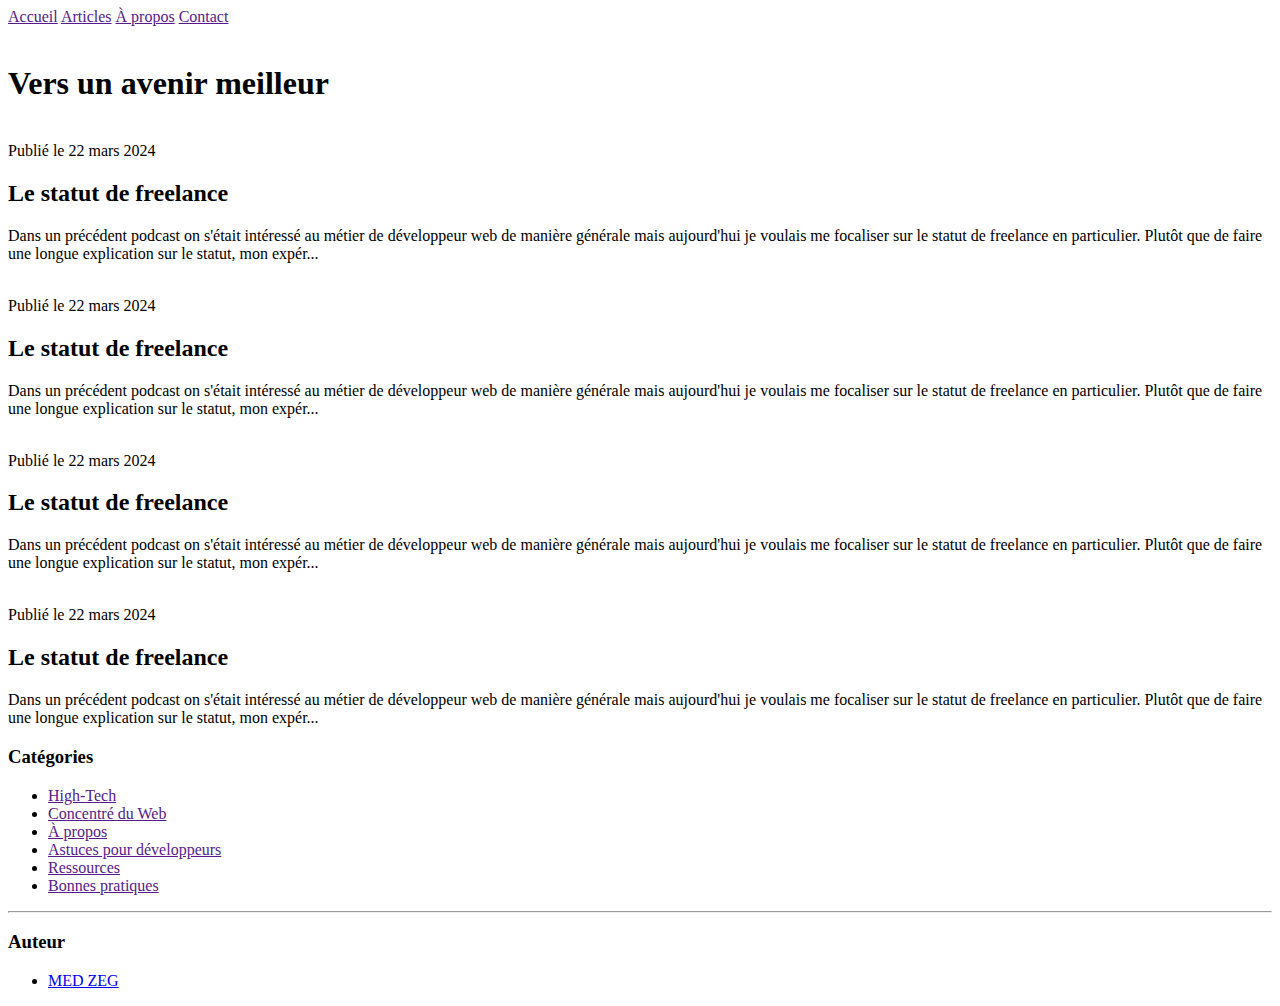
==== index.html @ b87f9954 "Add files via upload" ====
<!DOCTYPE html>
<html lang="en">

<head>
    <meta charset="UTF-8">
    <meta name="viewport" content="width=device-width, initial-scale=1.0">
    <link rel="stylesheet" href="style.css">
    <title>
        Title
    </title>
</head>
<header class="header">
    <nav>
        <a href="">Accueil</a>
        <a href="">Articles</a>
        <a href="">À propos</a>
        <a href="">Contact</a>
    </nav>
    <div class="social">
        <a href=""><img src="img/facebook.png" alt=""></a>
        <a href=""><img src="img/twitter.png" alt=""></a>
    </div>
</header>

<div class="image">
    <h1>Vers un avenir meilleur</h1>
</div>


<body>
    <main class="main">
        <div class="content">
            <div class="profil">
                <img class="content-img" src="img/pet.jpg" alt="">
                <div class="content-text">
                    <div class="date">Publié le 22 mars 2024</div>
                    <h2>Le statut de freelance</h2>
                    <p>Dans un précédent podcast on s'était intéressé au métier de développeur web de manière générale mais aujourd'hui je voulais me focaliser sur le statut de freelance en particulier. Plutôt que de faire une longue explication sur le statut,
                        mon expér...</p>
                </div>
            </div>
            <div class="profil">
                <img class="content-img" src="img/pet.jpg" alt="">
                <div class="content-text">
                    <div class="date">Publié le 22 mars 2024</div>
                    <h2>Le statut de freelance</h2>
                    <p>Dans un précédent podcast on s'était intéressé au métier de développeur web de manière générale mais aujourd'hui je voulais me focaliser sur le statut de freelance en particulier. Plutôt que de faire une longue explication sur le statut,
                        mon expér...</p>
                </div>
            </div>
            <div class="profil">
                <img class="content-img" src="img/pet.jpg" alt="">
                <div class="content-text">
                    <div class="date">Publié le 22 mars 2024</div>
                    <h2>Le statut de freelance</h2>
                    <p>Dans un précédent podcast on s'était intéressé au métier de développeur web de manière générale mais aujourd'hui je voulais me focaliser sur le statut de freelance en particulier. Plutôt que de faire une longue explication sur le statut,
                        mon expér...</p>
                </div>
            </div>
            <div class="profil">
                <img class="content-img" src="img/pet.jpg" alt="">
                <div class="content-text">
                    <div class="date">Publié le 22 mars 2024</div>
                    <h2>Le statut de freelance</h2>
                    <p>Dans un précédent podcast on s'était intéressé au métier de développeur web de manière générale mais aujourd'hui je voulais me focaliser sur le statut de freelance en particulier. Plutôt que de faire une longue explication sur le statut,
                        mon expér...</p>
                </div>
            </div>
        </div>
        <div class="sidebar">
            <h3 class="sidebar-title">Catégories</h3>
            <ul>
                <li>
                    <a href="">High-Tech</a>
                </li>
                <li>
                    <a href="">Concentré du Web</a>
                </li>
                <li>
                    <a href="">À propos</a>
                </li>
                <li>
                    <a href="">Astuces pour développeurs</a></li>
                <li>
                    <a href="">Ressources</a>
                </li>
                <li>
                    <a href="">Bonnes pratiques</a>
                </li>
            </ul>
            <hr>
            <h3 class="sidebar-title">Auteur</h3>
            <ul>
                <li>
                    <a href="https://www.instagram.com/med_zeg/">MED ZEG</a>
                </li>

            </ul>

        </div>
    </main>
</body>


</html>
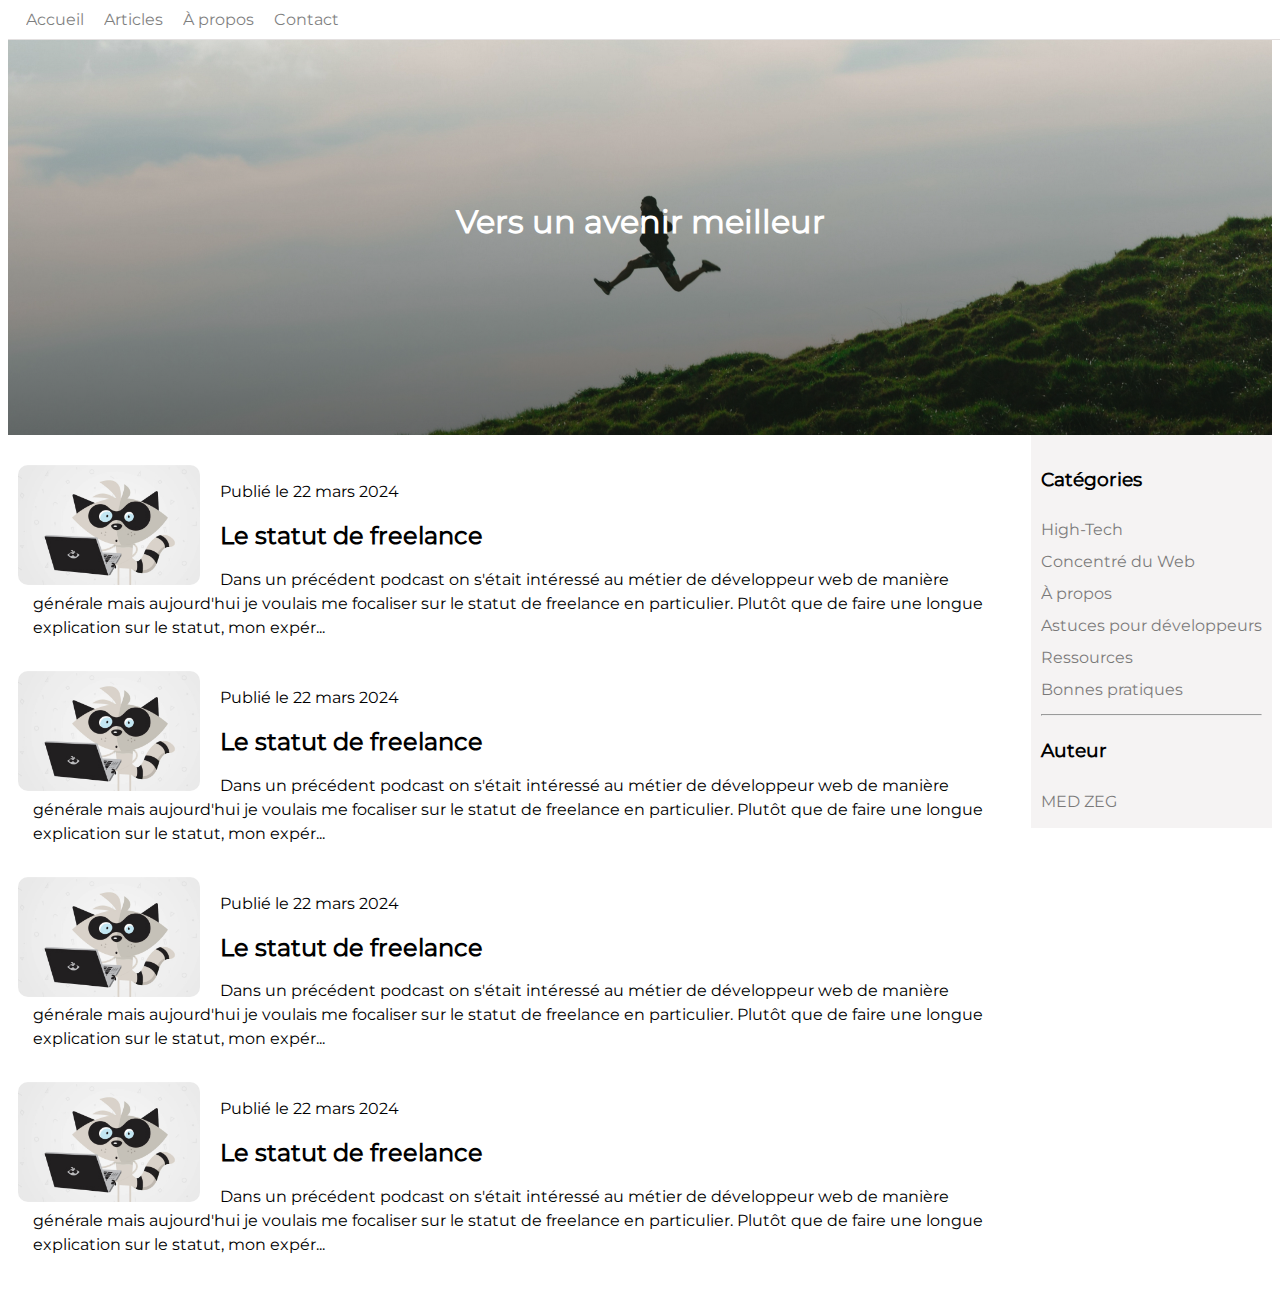
==== commit 653866e6: "Update index.html" ====
--- a/index.html
+++ b/index.html
@@ -6,8 +6,11 @@
     <meta name="viewport" content="width=device-width, initial-scale=1.0">
     <link rel="stylesheet" href="style.css">
     <title>
-        Title
+        MED_ZEG
     </title>
+
+    <link rel="stylesheet" href="https://cdnjs.cloudflare.com/ajax/libs/font-awesome/6.6.0/css/all.min.css" integrity="sha512-Kc323vGBEqzTmouAECnVceyQqyqdsSiqLQISBL29aUW4U/M7pSPA/gEUZQqv1cwx4OnYxTxve5UMg5GT6L4JJg==" crossorigin="anonymous" referrerpolicy="no-referrer"
+    />
 </head>
 <header class="header">
     <nav>
@@ -17,8 +20,8 @@
         <a href="">Contact</a>
     </nav>
     <div class="social">
-        <a href=""><img src="img/facebook.png" alt=""></a>
-        <a href=""><img src="img/twitter.png" alt=""></a>
+        <a href="https://www.facebook.com/Midoo.Meghlache.Sadows"><i class="fa-brands fa-facebook-f fa-xl" style="color: #03138c;"></i></a>
+        <a href="https://www.instagram.com/med_zeg/"><i class="fa-brands fa-instagram fa-xl" style="color: #d314d7;"></i></a>
     </div>
 </header>
 
@@ -102,4 +105,4 @@
 </body>
 
 
-</html>+</html>
--- a/style.css
+++ b/style.css
@@ -0,0 +1,221 @@
+* {
+    box-sizing: border-box;
+}
+
+html {
+    position: relative;
+}
+
+@font-face {
+    font-family: "Montserrat";
+    src: url(Fonts/Montserrat-Regular.ttf);
+    font-display: swap;
+}
+
+.header {
+    display: flex;
+    top: 0;
+    justify-content: space-between;
+    align-items: center;
+    position: fixed;
+    background: white;
+    width: 100%;
+    z-index: 1;
+    border-bottom: solid #e3e0e0 1px;
+    height: auto;
+    padding: 10px;
+}
+
+.header nav {
+    animation: slide-right 1s;
+}
+
+.header nav a {
+    display: inline-block;
+    padding: 0 .5em 0 .5em;
+    text-decoration: none;
+    color: black;
+    opacity: 0.5;
+    font-family: "Montserrat", sans-serif;
+    transition: opacity 0.3s;
+    white-space: nowrap;
+    transition: transform ease-in .1s;
+}
+
+.header nav a:hover {
+    opacity: 1;
+    transform: scale(1.05);
+}
+
+.social a {
+    padding-right: 15px;
+    opacity: 0.5;
+    transition: opacity 0.1s;
+    display: inline-block;
+}
+
+.social {
+    animation: slide-left 1s;
+}
+
+.social a:hover {
+    opacity: 1;
+    transform: scale(1.05);
+}
+
+.image {
+    display: flex;
+    height: 427px;
+    background-image: linear-gradient(rgba(0, 0, 0, 0), rgba(0, 0, 0, 0.5)), url("img/image.jpg");
+    justify-content: center;
+    align-items: center;
+    background-size: cover;
+    background-position: top;
+}
+
+.main {
+    display: flex;
+    align-items: start;
+}
+
+.content {
+    background: #fff;
+    flex-shrink: 5;
+}
+
+.sidebar {
+    background: #f5f3f3;
+    padding: 10px;
+    line-height: 2em;
+    height: auto;
+}
+
+h3 {
+    font-family: "Montserrat", sans-serif;
+}
+
+.sidebar a {
+    font-family: "Montserrat", sans-serif;
+    text-decoration: none;
+    color: black;
+    opacity: 0.5;
+    white-space: nowrap;
+}
+
+.sidebar a:hover {
+    opacity: 1;
+    text-decoration: underline;
+}
+
+.sidebar ul {
+    margin: 0;
+    padding: 0;
+    list-style: none;
+}
+
+.content {
+    height: auto;
+    overflow: hidden;
+    margin: 0px 10px;
+}
+
+.date {
+    font-family: "Montserrat", sans-serif;
+}
+
+.content-text {
+    padding: 15px;
+    line-height: 1.5em;
+}
+
+.content-img {
+    float: left;
+    border-radius: 10px;
+    height: 120px;
+    margin-right: 20px;
+}
+
+p {
+    font-family: "Montserrat", sans-serif;
+}
+
+.profil:first-child {
+    margin-top: 30px;
+    min-height: 120px;
+}
+
+h1 {
+    font-family: "Montserrat", sans-serif;
+    color: white;
+    transition: transform cubic-bezier(0.18, 0.89, 0.32, 1.5) 0.5s;
+    animation: slide-right 1s;
+}
+
+h1:hover {
+    transform: scale(1.1);
+}
+
+h2 {
+    font-family: "Montserrat", sans-serif;
+}
+
+@keyframes slide-right {
+    0% {
+        transform: translateX(-200%);
+    }
+    50% {
+        transform: translateX(0px);
+    }
+    75% {
+        transform: scale(1.03);
+    }
+    100% {
+        transform: scale(1);
+    }
+}
+
+@keyframes slide-left {
+    0% {
+        transform: translateX(200%);
+    }
+    50% {
+        transform: translateX(0px);
+    }
+    75% {
+        transform: scale(1.1);
+    }
+    100% {
+        transform: scale(1);
+    }
+}
+
+@media screen and (max-width: 800px) {
+    .main {
+        display: block;
+    }
+    .content {
+        width: 100%;
+    }
+    h1 {
+        font-size: x-large;
+    }
+    .image {
+        height: 300px;
+    }
+}
+
+@media screen and (max-width: 525px) {
+    .header {
+        justify-content: space-between;
+        align-items: center;
+        position: relative;
+        flex-direction: column;
+        height: auto;
+    }
+    .header nav {
+        padding-bottom: 20px;
+    }
+    .image {
+        height: 160px;
+    }
+}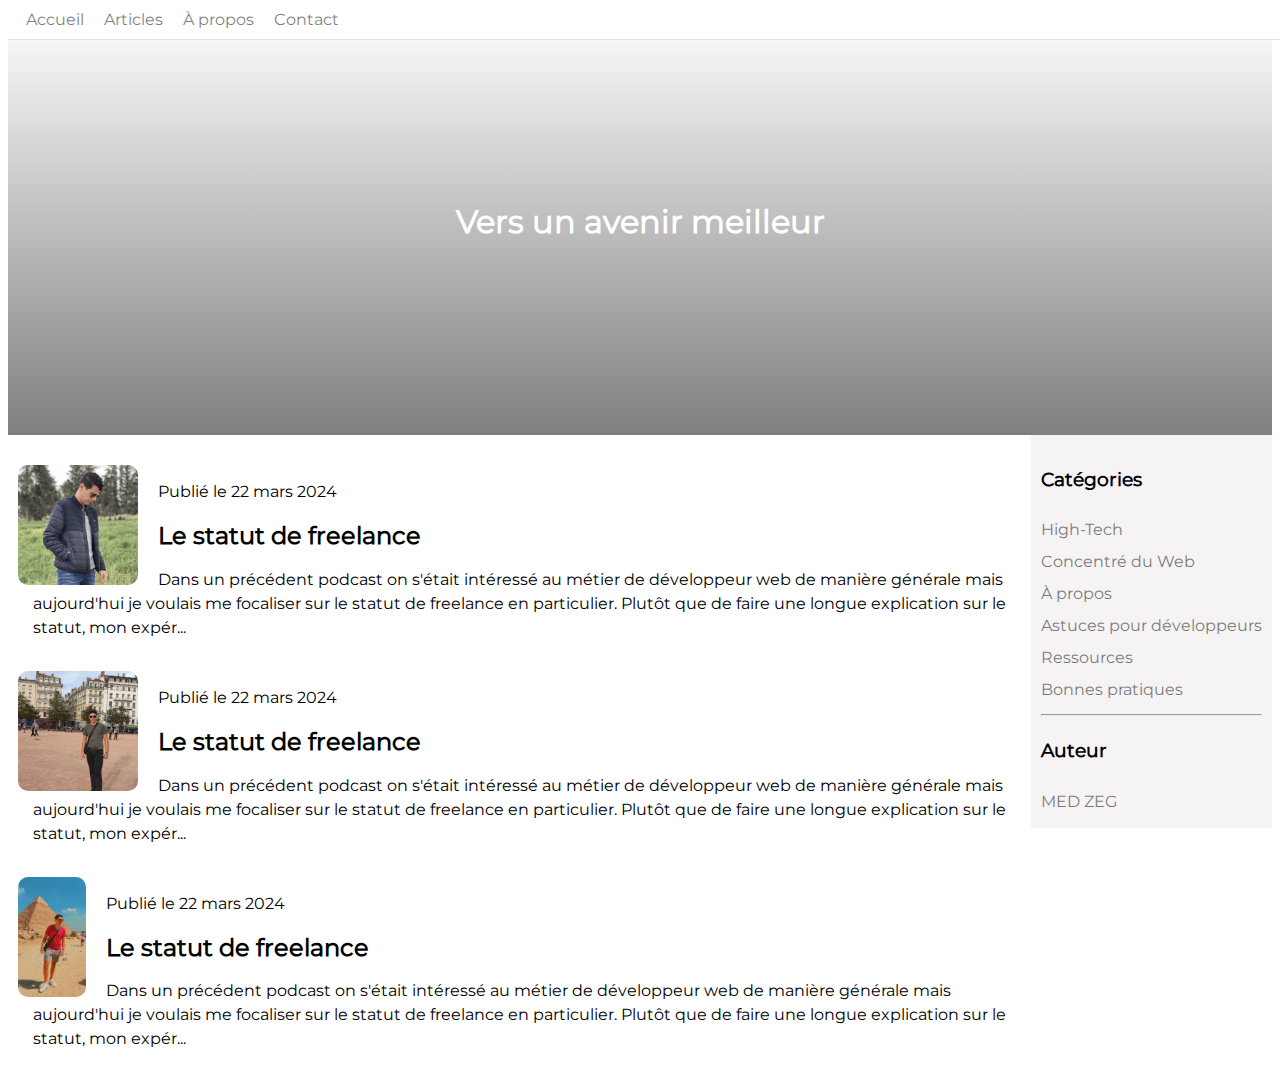
==== commit 4f67827e: "Update index.html" ====
--- a/index.html
+++ b/index.html
@@ -8,6 +8,10 @@
     <title>
         MED_ZEG
     </title>
+
+    <link rel="preconnect" href="https://fonts.googleapis.com">
+    <link rel="preconnect" href="https://fonts.gstatic.com" crossorigin>
+    <link href="https://fonts.googleapis.com/css2?family=Imperial+Script&display=swap" rel="stylesheet">
 
     <link rel="stylesheet" href="https://cdnjs.cloudflare.com/ajax/libs/font-awesome/6.6.0/css/all.min.css" integrity="sha512-Kc323vGBEqzTmouAECnVceyQqyqdsSiqLQISBL29aUW4U/M7pSPA/gEUZQqv1cwx4OnYxTxve5UMg5GT6L4JJg==" crossorigin="anonymous" referrerpolicy="no-referrer"
     />
@@ -33,8 +37,9 @@
 <body>
     <main class="main">
         <div class="content">
+
             <div class="profil">
-                <img class="content-img" src="img/pet.jpg" alt="">
+                <img class="content-img" src="img/photo3.png" alt="">
                 <div class="content-text">
                     <div class="date">Publié le 22 mars 2024</div>
                     <h2>Le statut de freelance</h2>
@@ -43,7 +48,7 @@
                 </div>
             </div>
             <div class="profil">
-                <img class="content-img" src="img/pet.jpg" alt="">
+                <img class="content-img" src="img/lyon.JPG" alt="">
                 <div class="content-text">
                     <div class="date">Publié le 22 mars 2024</div>
                     <h2>Le statut de freelance</h2>
@@ -52,16 +57,7 @@
                 </div>
             </div>
             <div class="profil">
-                <img class="content-img" src="img/pet.jpg" alt="">
-                <div class="content-text">
-                    <div class="date">Publié le 22 mars 2024</div>
-                    <h2>Le statut de freelance</h2>
-                    <p>Dans un précédent podcast on s'était intéressé au métier de développeur web de manière générale mais aujourd'hui je voulais me focaliser sur le statut de freelance en particulier. Plutôt que de faire une longue explication sur le statut,
-                        mon expér...</p>
-                </div>
-            </div>
-            <div class="profil">
-                <img class="content-img" src="img/pet.jpg" alt="">
+                <img class="content-img" src="img/pyramid.jpg" alt="">
                 <div class="content-text">
                     <div class="date">Publié le 22 mars 2024</div>
                     <h2>Le statut de freelance</h2>
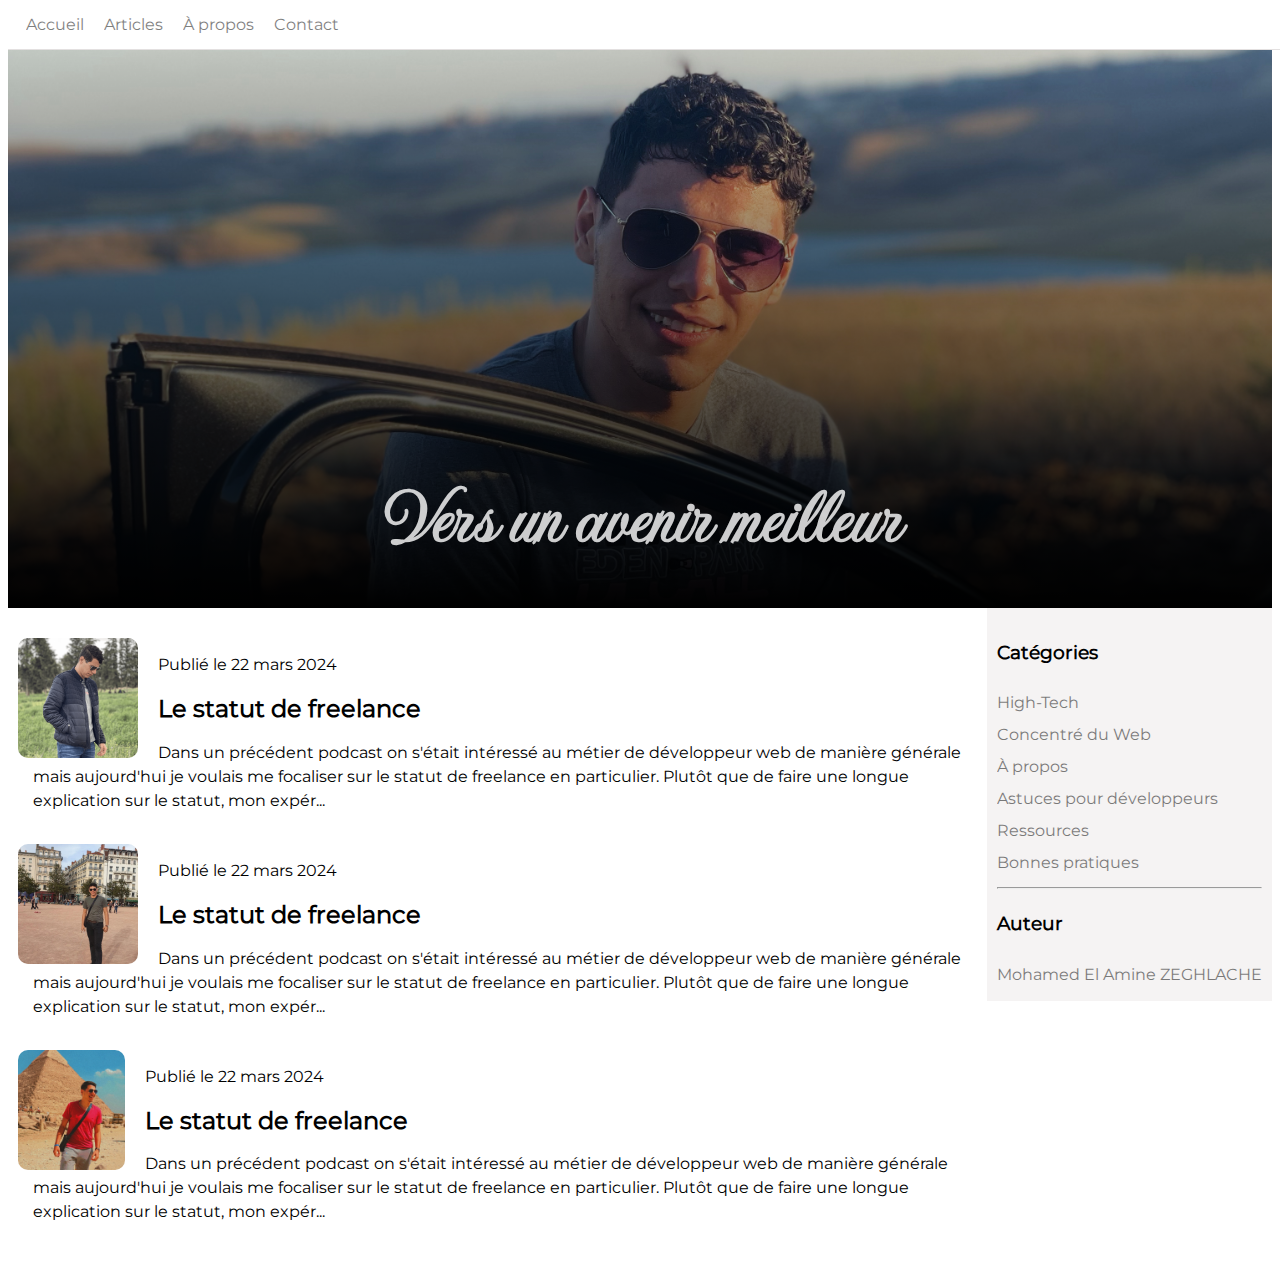
==== commit e9a8fefd: "Update index.html" ====
--- a/index.html
+++ b/index.html
@@ -91,7 +91,7 @@
             <h3 class="sidebar-title">Auteur</h3>
             <ul>
                 <li>
-                    <a href="https://www.instagram.com/med_zeg/">MED ZEG</a>
+                    <a href="https://www.instagram.com/med_zeg/">Mohamed El Amine ZEGHLACHE</a>
                 </li>
 
             </ul>
--- a/style.css
+++ b/style.css
@@ -22,7 +22,7 @@
     width: 100%;
     z-index: 1;
     border-bottom: solid #e3e0e0 1px;
-    height: auto;
+    height: 50px;
     padding: 10px;
 }
 
@@ -64,13 +64,19 @@
 }
 
 .image {
+    height: 600px;
+    background-image: linear-gradient(rgba(0, 0, 0, 0), rgba(0, 0, 0, 1)), url("img/photo1.JPG");
+    background-size: cover;
+    background-position: right 0% top 30%;
     display: flex;
-    height: 427px;
-    background-image: linear-gradient(rgba(0, 0, 0, 0), rgba(0, 0, 0, 0.5)), url("img/image.jpg");
+    align-items: end;
     justify-content: center;
-    align-items: center;
-    background-size: cover;
-    background-position: top;
+}
+
+.image h1 {
+    font-family: "Imperial Script", sans-serif;
+    transform: scale(2.5);
+    margin-bottom: 70px;
 }
 
 .main {
@@ -147,12 +153,13 @@
 h1 {
     font-family: "Montserrat", sans-serif;
     color: white;
-    transition: transform cubic-bezier(0.18, 0.89, 0.32, 1.5) 0.5s;
-    animation: slide-right 1s;
+    opacity: 0.8;
+    transition: transform cubic-bezier(.18, 0.89, 0.32, 2) .5s;
 }
 
 h1:hover {
-    transform: scale(1.1);
+    transform: scale(2.6);
+    opacity: 1;
 }
 
 h2 {
@@ -196,11 +203,12 @@
     .content {
         width: 100%;
     }
-    h1 {
-        font-size: x-large;
-    }
     .image {
         height: 300px;
+    }
+    .image h1 {
+        transform: scale(1.5);
+        margin-bottom: 30px;
     }
 }
 
@@ -218,4 +226,8 @@
     .image {
         height: 160px;
     }
-}+    .image h1 {
+        transform: scale(1);
+        margin-bottom: 10px;
+    }
+}
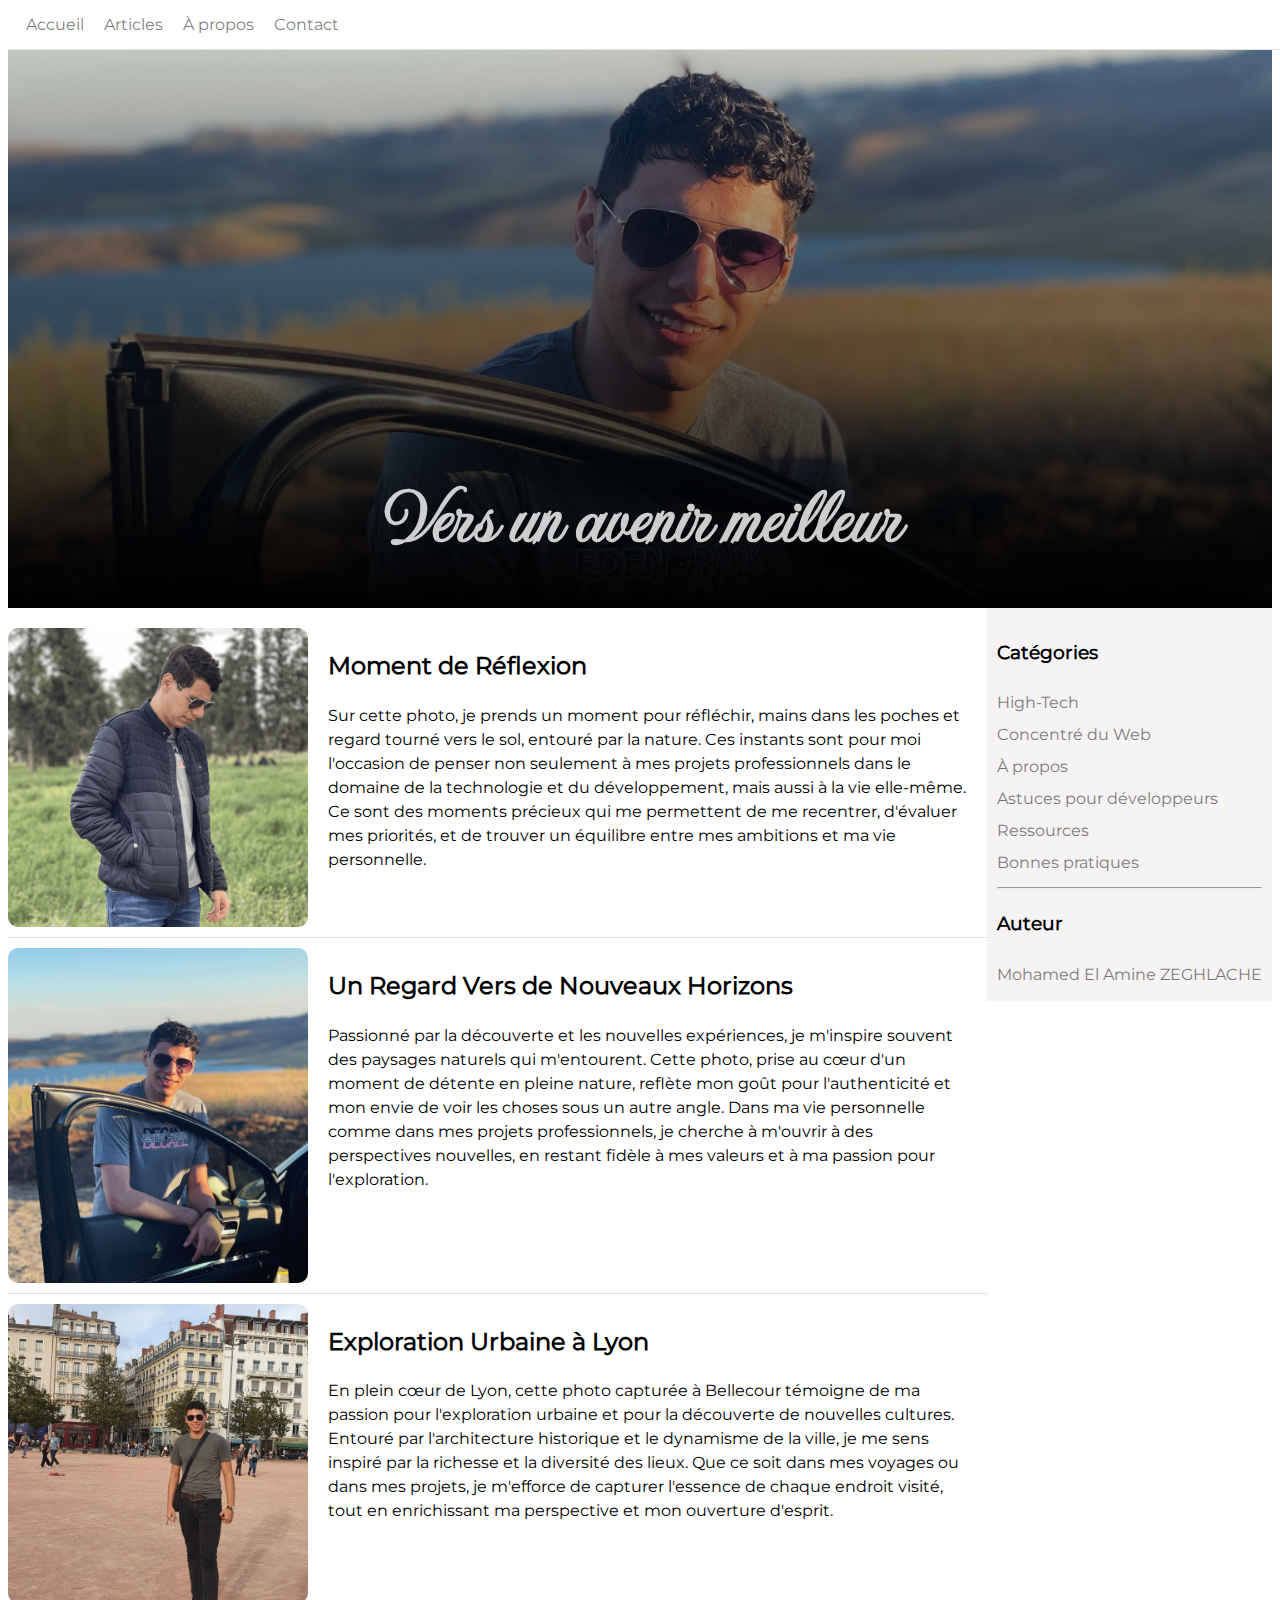
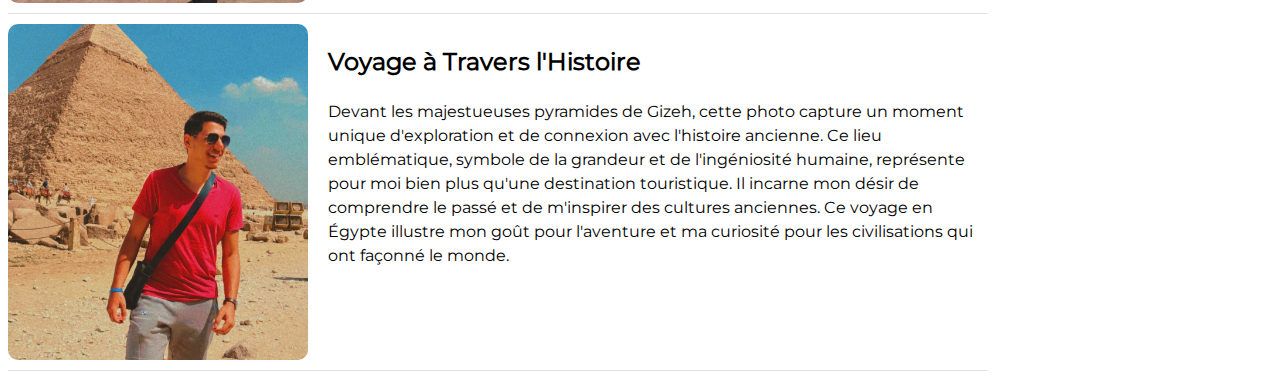
==== commit ff54bf90: "Update index.html" ====
--- a/index.html
+++ b/index.html
@@ -38,31 +38,38 @@
     <main class="main">
         <div class="content">
 
+
             <div class="profil">
                 <img class="content-img" src="img/photo3.png" alt="">
                 <div class="content-text">
-                    <div class="date">Publié le 22 mars 2024</div>
-                    <h2>Le statut de freelance</h2>
-                    <p>Dans un précédent podcast on s'était intéressé au métier de développeur web de manière générale mais aujourd'hui je voulais me focaliser sur le statut de freelance en particulier. Plutôt que de faire une longue explication sur le statut,
-                        mon expér...</p>
+                    <h2>Moment de Réflexion</h2>
+                    <p>Sur cette photo, je prends un moment pour réfléchir, mains dans les poches et regard tourné vers le sol, entouré par la nature. Ces instants sont pour moi l'occasion de penser non seulement à mes projets professionnels dans le domaine
+                        de la technologie et du développement, mais aussi à la vie elle-même. Ce sont des moments précieux qui me permettent de me recentrer, d'évaluer mes priorités, et de trouver un équilibre entre mes ambitions et ma vie personnelle.</p>
+                </div>
+            </div>
+            <div class="profil">
+                <img class="content-img" src="img/photo1.JPG" alt="">
+                <div class="content-text">
+                    <h2>Un Regard Vers de Nouveaux Horizons</h2>
+                    <p>Passionné par la découverte et les nouvelles expériences, je m'inspire souvent des paysages naturels qui m'entourent. Cette photo, prise au cœur d'un moment de détente en pleine nature, reflète mon goût pour l'authenticité et mon envie
+                        de voir les choses sous un autre angle. Dans ma vie personnelle comme dans mes projets professionnels, je cherche à m'ouvrir à des perspectives nouvelles, en restant fidèle à mes valeurs et à ma passion pour l'exploration.</p>
                 </div>
             </div>
             <div class="profil">
                 <img class="content-img" src="img/lyon.JPG" alt="">
                 <div class="content-text">
-                    <div class="date">Publié le 22 mars 2024</div>
-                    <h2>Le statut de freelance</h2>
-                    <p>Dans un précédent podcast on s'était intéressé au métier de développeur web de manière générale mais aujourd'hui je voulais me focaliser sur le statut de freelance en particulier. Plutôt que de faire une longue explication sur le statut,
-                        mon expér...</p>
+                    <h2>Exploration Urbaine à Lyon</h2>
+                    <p>En plein cœur de Lyon, cette photo capturée à Bellecour témoigne de ma passion pour l'exploration urbaine et pour la découverte de nouvelles cultures. Entouré par l'architecture historique et le dynamisme de la ville, je me sens inspiré
+                        par la richesse et la diversité des lieux. Que ce soit dans mes voyages ou dans mes projets, je m'efforce de capturer l'essence de chaque endroit visité, tout en enrichissant ma perspective et mon ouverture d'esprit.</p>
                 </div>
             </div>
             <div class="profil">
                 <img class="content-img" src="img/pyramid.jpg" alt="">
                 <div class="content-text">
-                    <div class="date">Publié le 22 mars 2024</div>
-                    <h2>Le statut de freelance</h2>
-                    <p>Dans un précédent podcast on s'était intéressé au métier de développeur web de manière générale mais aujourd'hui je voulais me focaliser sur le statut de freelance en particulier. Plutôt que de faire une longue explication sur le statut,
-                        mon expér...</p>
+                    <h2>Voyage à Travers l'Histoire</h2>
+                    <p>Devant les majestueuses pyramides de Gizeh, cette photo capture un moment unique d'exploration et de connexion avec l'histoire ancienne. Ce lieu emblématique, symbole de la grandeur et de l'ingéniosité humaine, représente pour moi
+                        bien plus qu'une destination touristique. Il incarne mon désir de comprendre le passé et de m'inspirer des cultures anciennes. Ce voyage en Égypte illustre mon goût pour l'aventure et ma curiosité pour les civilisations qui ont
+                        façonné le monde.</p>
                 </div>
             </div>
         </div>
--- a/style.css
+++ b/style.css
@@ -1,233 +1,242 @@
-* {
-    box-sizing: border-box;
-}
-
-html {
-    position: relative;
-}
-
-@font-face {
-    font-family: "Montserrat";
-    src: url(Fonts/Montserrat-Regular.ttf);
-    font-display: swap;
-}
-
-.header {
-    display: flex;
-    top: 0;
-    justify-content: space-between;
-    align-items: center;
-    position: fixed;
-    background: white;
-    width: 100%;
-    z-index: 1;
-    border-bottom: solid #e3e0e0 1px;
-    height: 50px;
-    padding: 10px;
-}
-
-.header nav {
-    animation: slide-right 1s;
-}
-
-.header nav a {
-    display: inline-block;
-    padding: 0 .5em 0 .5em;
-    text-decoration: none;
-    color: black;
-    opacity: 0.5;
-    font-family: "Montserrat", sans-serif;
-    transition: opacity 0.3s;
-    white-space: nowrap;
-    transition: transform ease-in .1s;
-}
-
-.header nav a:hover {
-    opacity: 1;
-    transform: scale(1.05);
-}
-
-.social a {
-    padding-right: 15px;
-    opacity: 0.5;
-    transition: opacity 0.1s;
-    display: inline-block;
-}
-
-.social {
-    animation: slide-left 1s;
-}
-
-.social a:hover {
-    opacity: 1;
-    transform: scale(1.05);
-}
-
-.image {
-    height: 600px;
-    background-image: linear-gradient(rgba(0, 0, 0, 0), rgba(0, 0, 0, 1)), url("img/photo1.JPG");
-    background-size: cover;
-    background-position: right 0% top 30%;
-    display: flex;
-    align-items: end;
-    justify-content: center;
-}
-
-.image h1 {
-    font-family: "Imperial Script", sans-serif;
-    transform: scale(2.5);
-    margin-bottom: 70px;
-}
-
-.main {
-    display: flex;
-    align-items: start;
-}
-
-.content {
-    background: #fff;
-    flex-shrink: 5;
-}
-
-.sidebar {
-    background: #f5f3f3;
-    padding: 10px;
-    line-height: 2em;
-    height: auto;
-}
-
-h3 {
-    font-family: "Montserrat", sans-serif;
-}
-
-.sidebar a {
-    font-family: "Montserrat", sans-serif;
-    text-decoration: none;
-    color: black;
-    opacity: 0.5;
-    white-space: nowrap;
-}
-
-.sidebar a:hover {
-    opacity: 1;
-    text-decoration: underline;
-}
-
-.sidebar ul {
-    margin: 0;
-    padding: 0;
-    list-style: none;
-}
-
-.content {
-    height: auto;
-    overflow: hidden;
-    margin: 0px 10px;
-}
-
-.date {
-    font-family: "Montserrat", sans-serif;
-}
-
-.content-text {
-    padding: 15px;
-    line-height: 1.5em;
-}
-
-.content-img {
-    float: left;
-    border-radius: 10px;
-    height: 120px;
-    margin-right: 20px;
-}
-
-p {
-    font-family: "Montserrat", sans-serif;
-}
-
-.profil:first-child {
-    margin-top: 30px;
-    min-height: 120px;
-}
-
-h1 {
-    font-family: "Montserrat", sans-serif;
-    color: white;
-    opacity: 0.8;
-    transition: transform cubic-bezier(.18, 0.89, 0.32, 2) .5s;
-}
-
-h1:hover {
-    transform: scale(2.6);
-    opacity: 1;
-}
-
-h2 {
-    font-family: "Montserrat", sans-serif;
-}
-
-@keyframes slide-right {
-    0% {
-        transform: translateX(-200%);
-    }
-    50% {
-        transform: translateX(0px);
-    }
-    75% {
-        transform: scale(1.03);
-    }
-    100% {
-        transform: scale(1);
-    }
-}
-
-@keyframes slide-left {
-    0% {
-        transform: translateX(200%);
-    }
-    50% {
-        transform: translateX(0px);
-    }
-    75% {
-        transform: scale(1.1);
-    }
-    100% {
-        transform: scale(1);
-    }
-}
-
-@media screen and (max-width: 800px) {
-    .main {
-        display: block;
-    }
-    .content {
-        width: 100%;
-    }
-    .image {
-        height: 300px;
-    }
-    .image h1 {
-        transform: scale(1.5);
-        margin-bottom: 30px;
-    }
-}
-
-@media screen and (max-width: 525px) {
-    .header {
-        justify-content: space-between;
-        align-items: center;
-        position: relative;
-        flex-direction: column;
-        height: auto;
-    }
-    .header nav {
-        padding-bottom: 20px;
-    }
-    .image {
-        height: 160px;
-    }
-    .image h1 {
-        transform: scale(1);
-        margin-bottom: 10px;
-    }
-}
+            * {
+                box-sizing: border-box;
+            }
+            
+            html {
+                position: relative;
+            }
+            
+            @font-face {
+                font-family: "Montserrat";
+                src: url(Fonts/Montserrat-Regular.ttf);
+                font-display: swap;
+            }
+            
+            .header {
+                display: flex;
+                top: 0;
+                justify-content: space-between;
+                align-items: center;
+                position: fixed;
+                background: white;
+                width: 100%;
+                z-index: 1;
+                border-bottom: solid #e3e0e0 1px;
+                height: 50px;
+                padding: 10px;
+            }
+            
+            .header nav {
+                animation: slide-right 1s;
+            }
+            
+            .header nav a {
+                display: inline-block;
+                padding: 0 .5em 0 .5em;
+                text-decoration: none;
+                color: black;
+                opacity: 0.5;
+                font-family: "Montserrat", sans-serif;
+                transition: opacity 0.3s;
+                white-space: nowrap;
+                transition: transform ease-in .1s;
+            }
+            
+            .header nav a:hover {
+                opacity: 1;
+                transform: scale(1.05);
+            }
+            
+            .social a {
+                padding-right: 15px;
+                opacity: 0.5;
+                transition: opacity 0.1s;
+                display: inline-block;
+            }
+            
+            .social {
+                animation: slide-left 1s;
+            }
+            
+            .social a:hover {
+                opacity: 1;
+                transform: scale(1.05);
+            }
+            
+            .image {
+                height: 600px;
+                background-image: linear-gradient(rgba(0, 0, 0, 0), rgba(0, 0, 0, 1)), url("img/photo1.JPG");
+                background-size: cover;
+                background-position: right 0% top 30%;
+                display: flex;
+                align-items: end;
+                justify-content: center;
+            }
+            
+            .image h1 {
+                font-family: "Imperial Script", sans-serif;
+                transform: scale(2.5);
+                margin-bottom: 70px;
+            }
+            
+            .main {
+                display: flex;
+                align-items: start;
+            }
+            
+            .content {
+                height: auto;
+                overflow: hidden;
+                margin: 10px 0px;
+                background: #fff;
+                flex-shrink: 5;
+                display: flex;
+                flex-direction: column;
+            }
+            
+            .sidebar {
+                background: #f5f3f3;
+                padding: 10px;
+                line-height: 2em;
+                height: auto;
+            }
+            
+            h3 {
+                font-family: "Montserrat", sans-serif;
+            }
+            
+            .sidebar a {
+                font-family: "Montserrat", sans-serif;
+                text-decoration: none;
+                color: black;
+                opacity: 0.5;
+                white-space: nowrap;
+            }
+            
+            .sidebar a:hover {
+                opacity: 1;
+                text-decoration: underline;
+            }
+            
+            .sidebar ul {
+                margin: 0;
+                padding: 0;
+                list-style: none;
+            }
+            
+            .content-text {
+                padding-right: 10px;
+                line-height: 1.5em;
+            }
+            
+            .content-img {
+                float: left;
+                border-radius: 10px;
+                margin-right: 20px;
+                width: auto;
+                width: 300px;
+            }
+            
+            p {
+                font-family: "Montserrat", sans-serif;
+            }
+            
+            h1 {
+                font-family: "Montserrat", sans-serif;
+                color: white;
+                opacity: 0.8;
+                transition: transform cubic-bezier(.18, 0.89, 0.32, 2) .5s;
+            }
+            
+            h1:hover {
+                transform: scale(2.6);
+                opacity: 1;
+            }
+            
+            h2 {
+                font-family: "Montserrat", sans-serif;
+                line-height: 1.5em;
+            }
+            
+            .profil {
+                padding: 10px 0px;
+                border-bottom: solid #e3e0e0 1px;
+            }
+            
+            @keyframes slide-right {
+                0% {
+                    transform: translateX(-200%);
+                }
+                50% {
+                    transform: translateX(0px);
+                }
+                75% {
+                    transform: scale(1.03);
+                }
+                100% {
+                    transform: scale(1);
+                }
+            }
+            
+            @keyframes slide-left {
+                0% {
+                    transform: translateX(200%);
+                }
+                50% {
+                    transform: translateX(0px);
+                }
+                75% {
+                    transform: scale(1.1);
+                }
+                100% {
+                    transform: scale(1);
+                }
+            }
+            
+            @media screen and (max-width: 1100px) {
+                .main {
+                    display: block;
+                }
+                .content {
+                    width: 100%;
+                }
+                .image {
+                    height: 500px;
+                }
+                .image h1 {
+                    transform: scale(1.5);
+                    margin-bottom: 30px;
+                    opacity: 1;
+                }
+            }
+            
+            @media screen and (max-width: 745px) {
+                .image {
+                    height: 400px;
+                }
+                .content-img {
+                    height: auto;
+                    border-radius: 10px;
+                    width: 100%;
+                }
+            }
+            
+            @media screen and (max-width: 525px) {
+                .header {
+                    justify-content: space-between;
+                    align-items: center;
+                    position: relative;
+                    flex-direction: column;
+                    height: auto;
+                }
+                .header nav {
+                    padding-bottom: 20px;
+                }
+                .image {
+                    height: 250px;
+                }
+                .image h1 {
+                    transform: scale(1);
+                    opacity: 1;
+                }
+            }
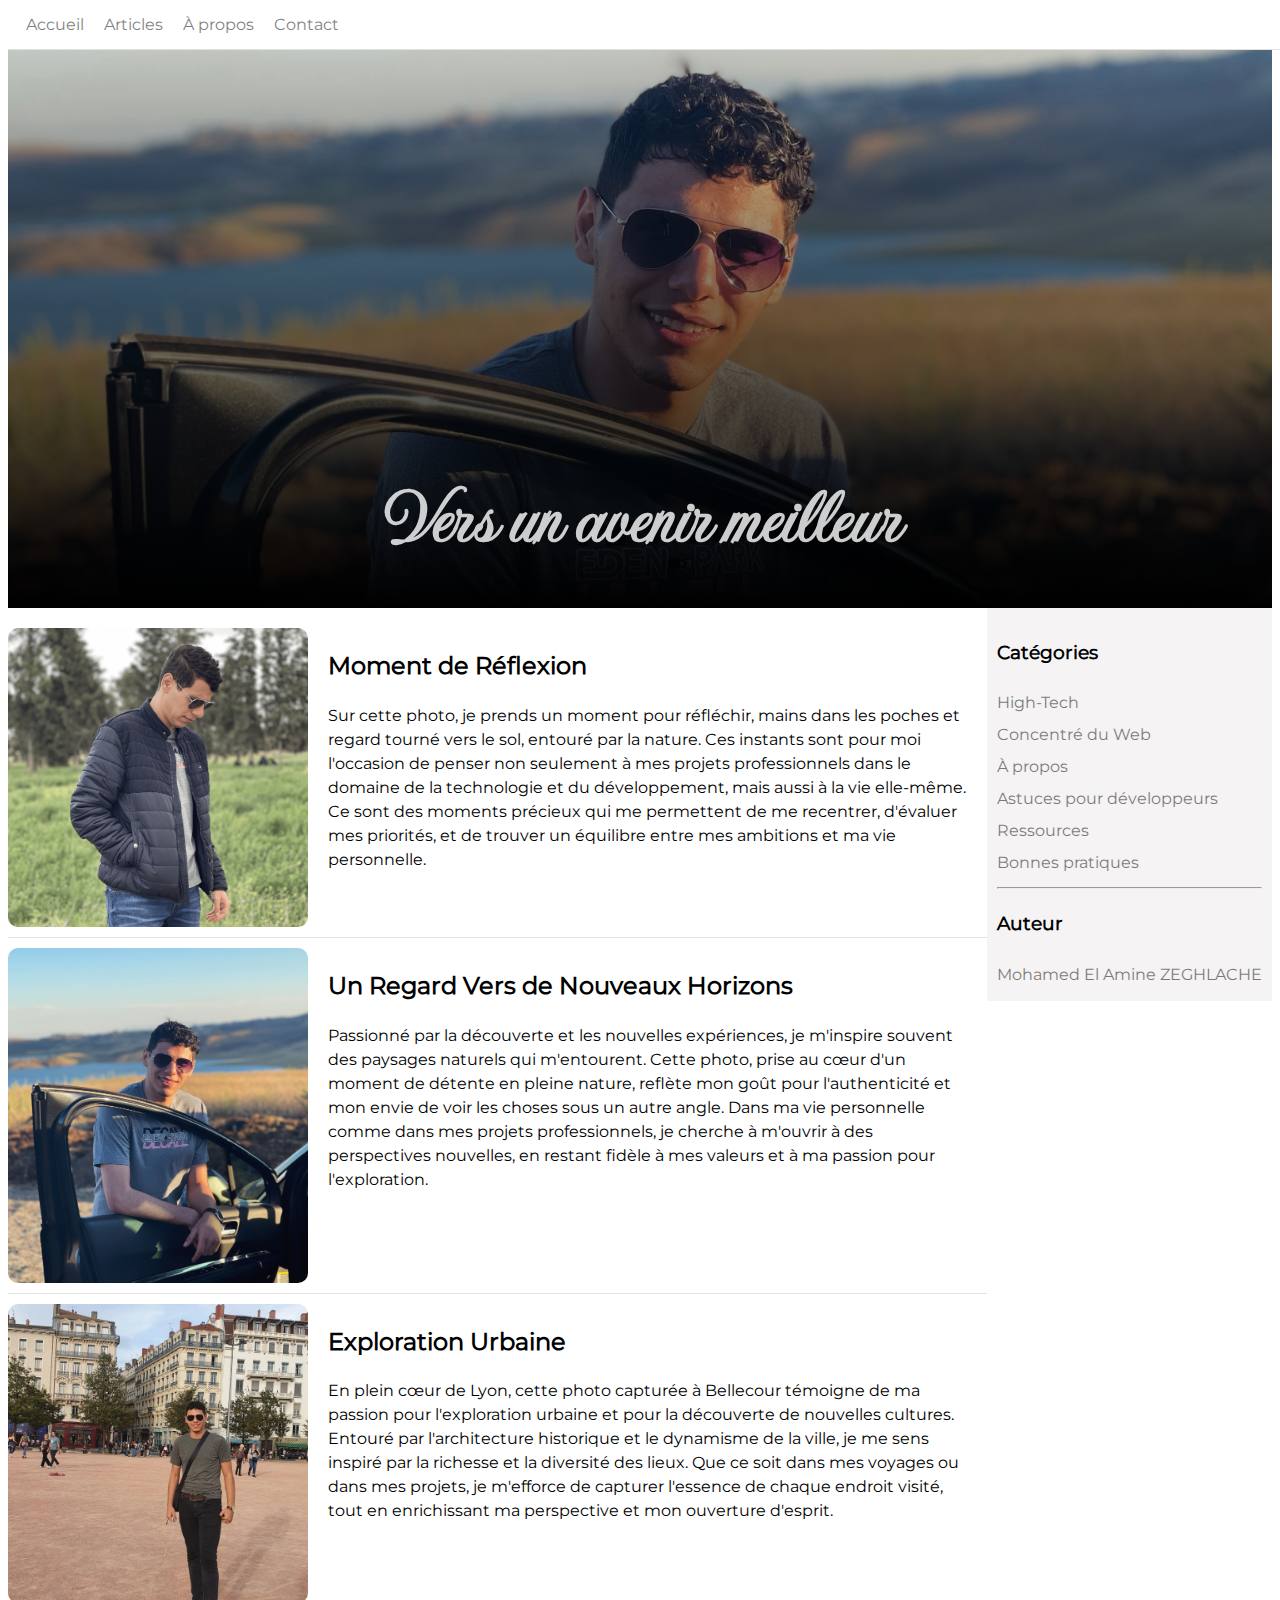
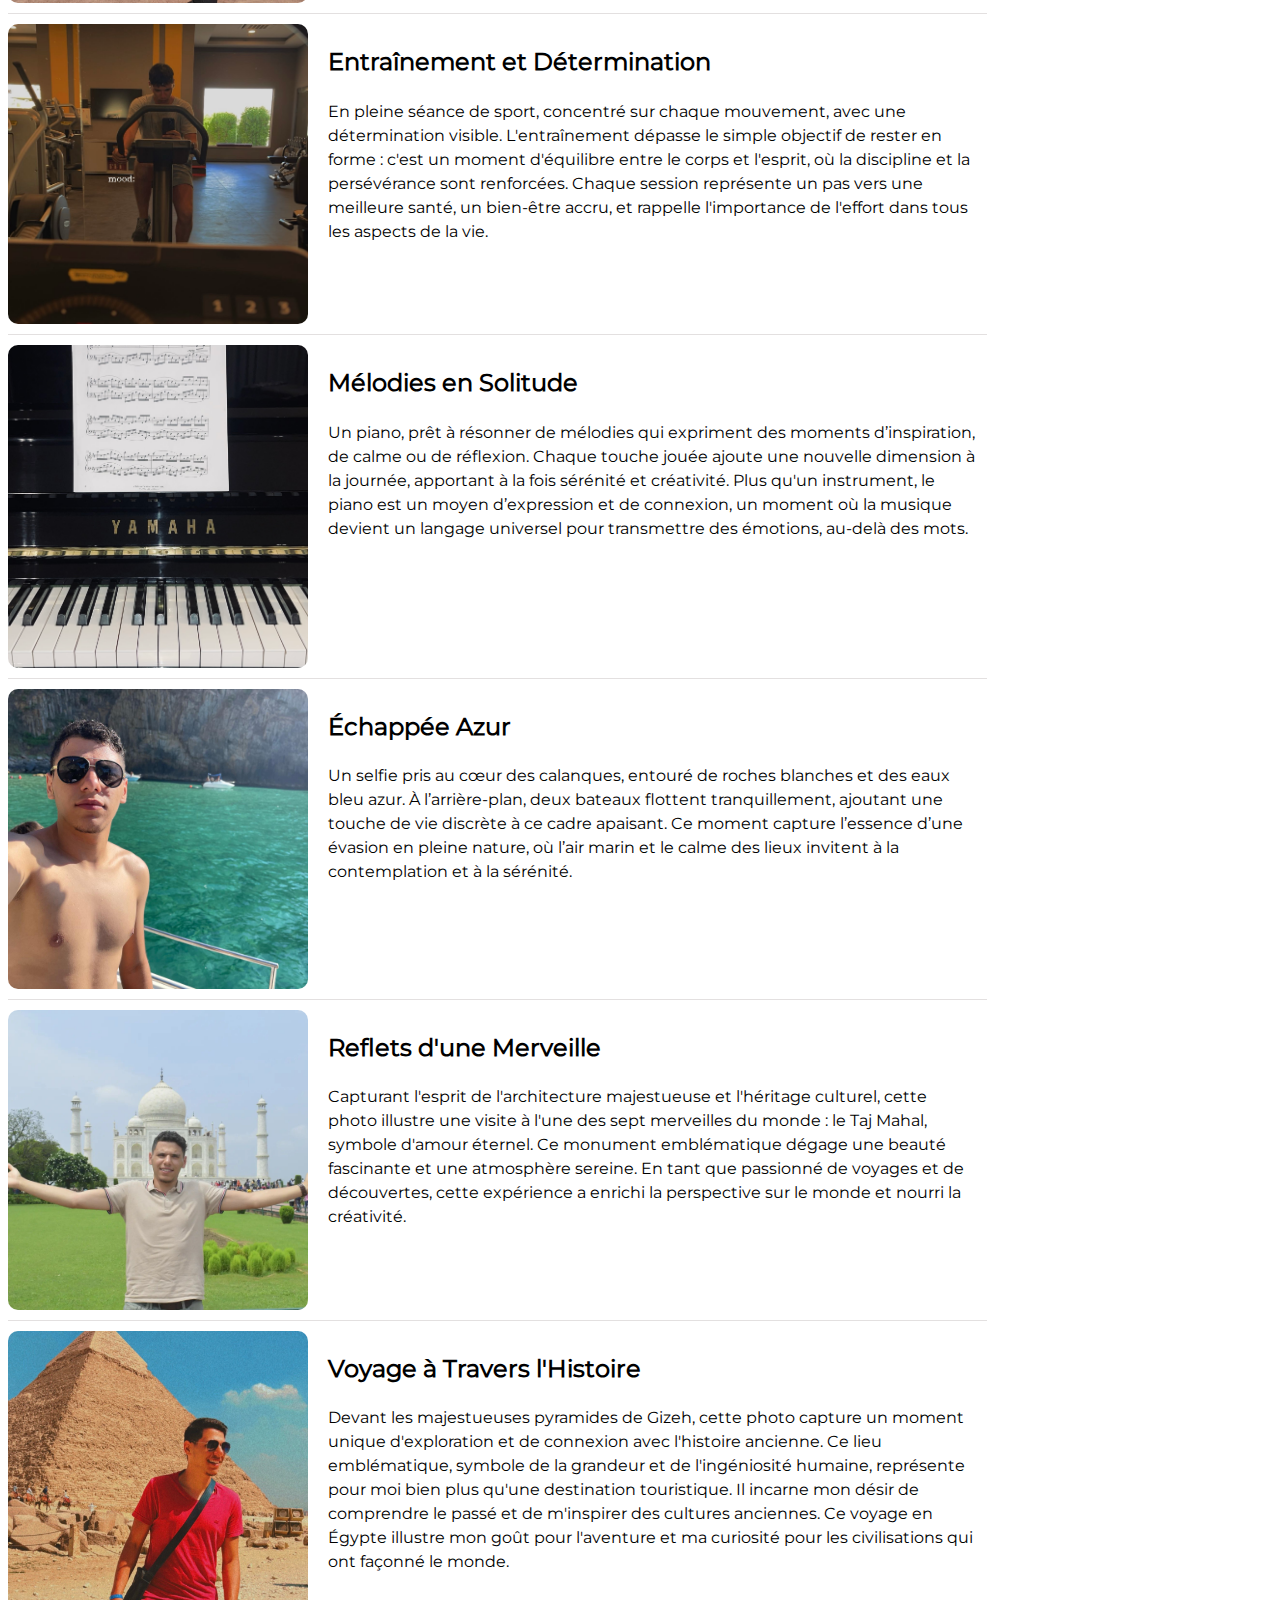
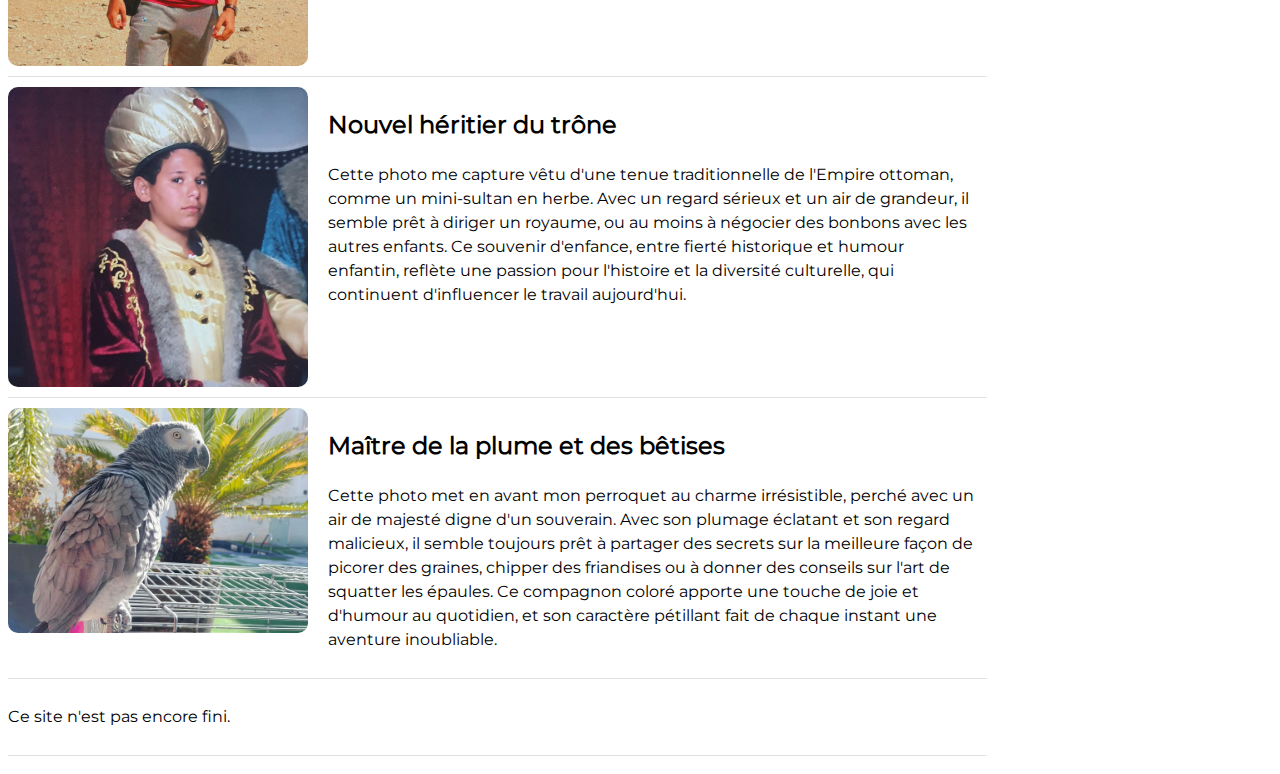
==== commit 8137e708: "Update index.html" ====
--- a/index.html
+++ b/index.html
@@ -58,9 +58,42 @@
             <div class="profil">
                 <img class="content-img" src="img/lyon.JPG" alt="">
                 <div class="content-text">
-                    <h2>Exploration Urbaine à Lyon</h2>
+                    <h2>Exploration Urbaine</h2>
                     <p>En plein cœur de Lyon, cette photo capturée à Bellecour témoigne de ma passion pour l'exploration urbaine et pour la découverte de nouvelles cultures. Entouré par l'architecture historique et le dynamisme de la ville, je me sens inspiré
                         par la richesse et la diversité des lieux. Que ce soit dans mes voyages ou dans mes projets, je m'efforce de capturer l'essence de chaque endroit visité, tout en enrichissant ma perspective et mon ouverture d'esprit.</p>
+                </div>
+            </div>
+            <div class="profil">
+                <img class="content-img" src="img/sport.jpg" alt="">
+                <div class="content-text">
+                    <h2>Entraînement et Détermination</h2>
+                    <p>En pleine séance de sport, concentré sur chaque mouvement, avec une détermination visible. L'entraînement dépasse le simple objectif de rester en forme : c'est un moment d'équilibre entre le corps et l'esprit, où la discipline et la
+                        persévérance sont renforcées. Chaque session représente un pas vers une meilleure santé, un bien-être accru, et rappelle l'importance de l'effort dans tous les aspects de la vie.</p>
+                </div>
+            </div>
+            <div class="profil">
+                <img class="content-img" src="img/piano.jpg" alt="">
+                <div class="content-text">
+                    <h2>Mélodies en Solitude</h2>
+                    <p>Un piano, prêt à résonner de mélodies qui expriment des moments d’inspiration, de calme ou de réflexion. Chaque touche jouée ajoute une nouvelle dimension à la journée, apportant à la fois sérénité et créativité. Plus qu'un instrument,
+                        le piano est un moyen d’expression et de connexion, un moment où la musique devient un langage universel pour transmettre des émotions, au-delà des mots.</p>
+                </div>
+            </div>
+            <div class="profil">
+                <img class="content-img" src="img/plage.JPG" alt="">
+                <div class="content-text">
+                    <h2>Échappée Azur</h2>
+                    <p> Un selfie pris au cœur des calanques, entouré de roches blanches et des eaux bleu azur. À l’arrière-plan, deux bateaux flottent tranquillement, ajoutant une touche de vie discrète à ce cadre apaisant. Ce moment capture l’essence d’une
+                        évasion en pleine nature, où l’air marin et le calme des lieux invitent à la contemplation et à la sérénité.</p>
+                </div>
+            </div>
+
+            <div class="profil">
+                <img class="content-img" src="img/india.JPG" alt="">
+                <div class="content-text">
+                    <h2>Reflets d'une Merveille</h2>
+                    <p> Capturant l'esprit de l'architecture majestueuse et l'héritage culturel, cette photo illustre une visite à l'une des sept merveilles du monde : le Taj Mahal, symbole d'amour éternel. Ce monument emblématique dégage une beauté fascinante
+                        et une atmosphère sereine. En tant que passionné de voyages et de découvertes, cette expérience a enrichi la perspective sur le monde et nourri la créativité.</p>
                 </div>
             </div>
             <div class="profil">
@@ -72,6 +105,34 @@
                         façonné le monde.</p>
                 </div>
             </div>
+            <div class="profil">
+                <img class="content-img" src="img/sultan.JPG" alt="">
+                <div class="content-text">
+                    <h2>Nouvel héritier du trône </h2>
+                    <p>Cette photo me capture vêtu d'une tenue traditionnelle de l'Empire ottoman, comme un mini-sultan en herbe. Avec un regard sérieux et un air de grandeur, il semble prêt à diriger un royaume, ou au moins à négocier des bonbons avec les
+                        autres enfants. Ce souvenir d'enfance, entre fierté historique et humour enfantin, reflète une passion pour l'histoire et la diversité culturelle, qui continuent d'influencer le travail aujourd'hui.</p>
+                </div>
+            </div>
+
+            <div class="profil">
+                <img class="content-img" src="img/parrot.JPG" alt="">
+                <div class="content-text">
+                    <h2>Maître de la plume et des bêtises</h2>
+                    <p>Cette photo met en avant mon perroquet au charme irrésistible, perché avec un air de majesté digne d'un souverain. Avec son plumage éclatant et son regard malicieux, il semble toujours prêt à partager des secrets sur la meilleure façon
+                        de picorer des graines, chipper des friandises ou à donner des conseils sur l'art de squatter les épaules. Ce compagnon coloré apporte une touche de joie et d'humour au quotidien, et son caractère pétillant fait de chaque instant
+                        une aventure inoubliable.</p>
+                </div>
+            </div>
+            <div class="profil">
+
+
+                <div class="content-text">
+
+                    <p>Ce site n'est pas encore fini.</p>
+                </div>
+            </div>
+
+
         </div>
         <div class="sidebar">
             <h3 class="sidebar-title">Catégories</h3>
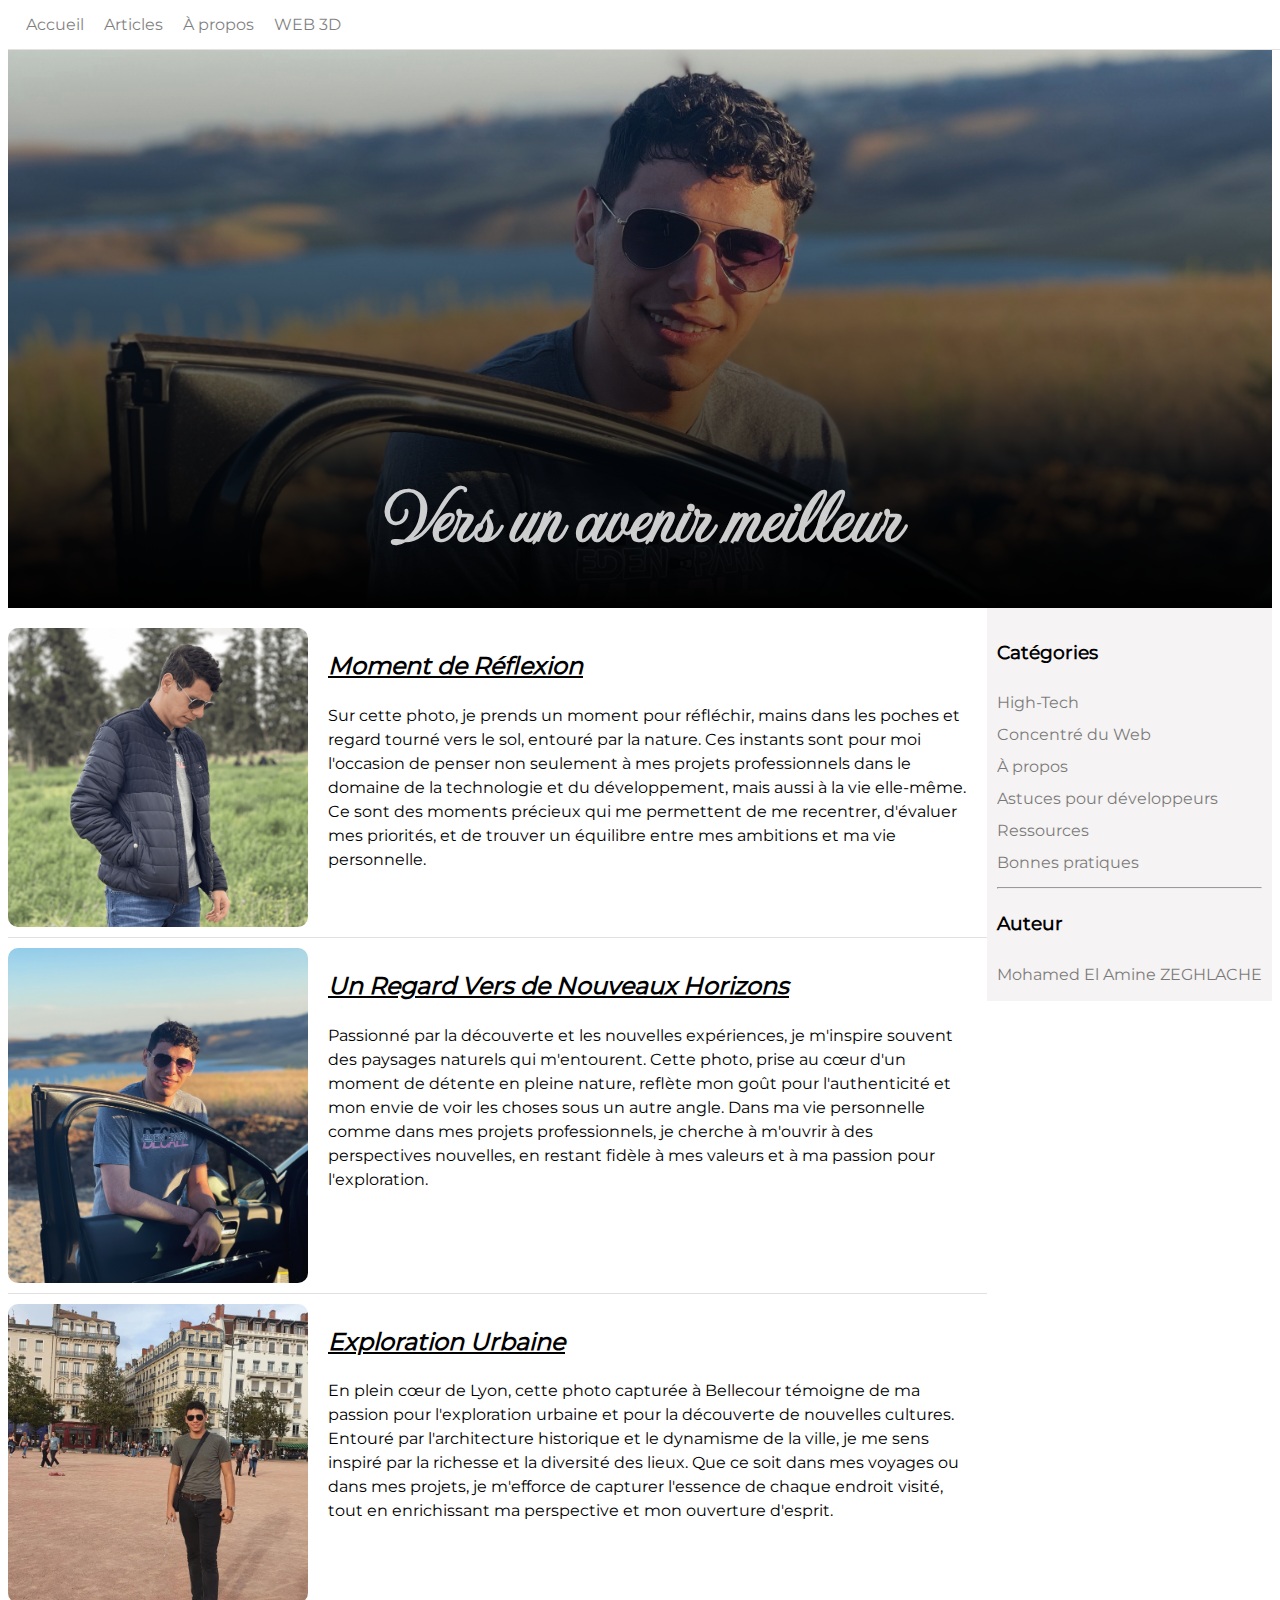
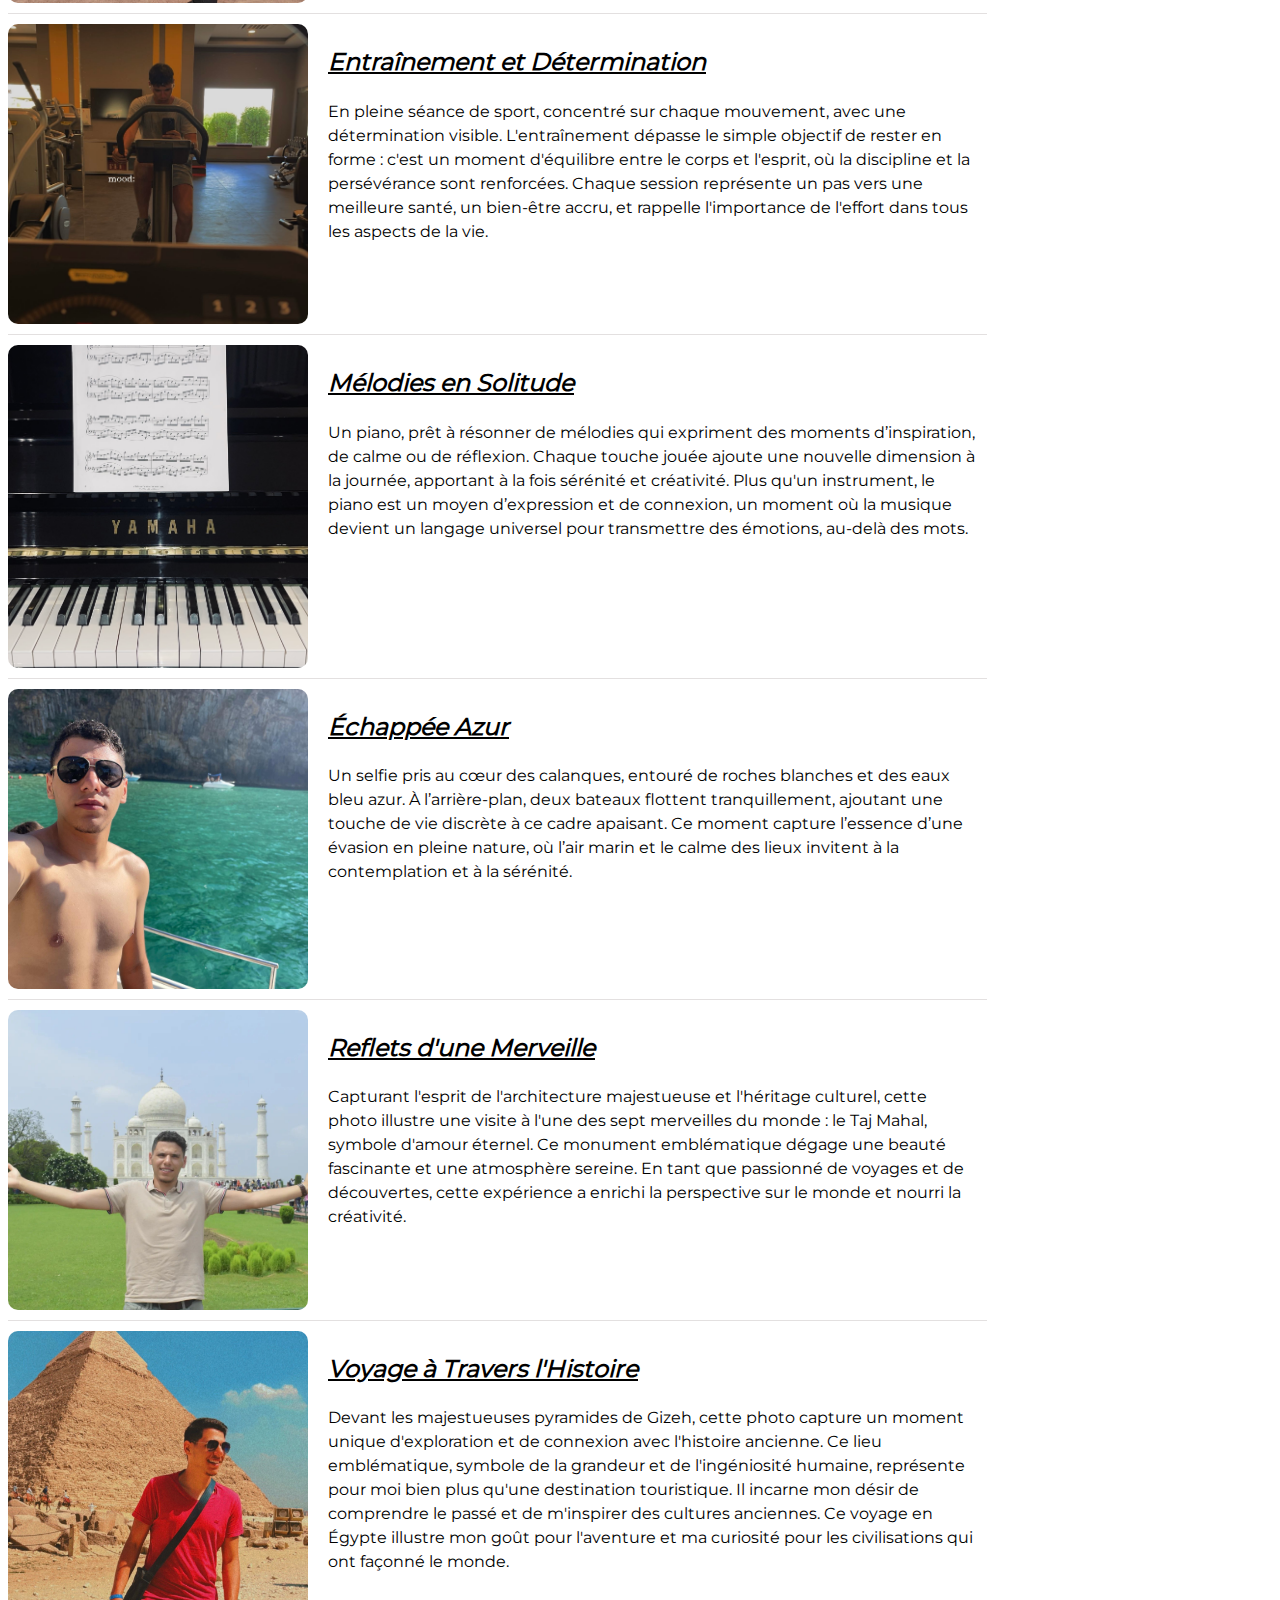
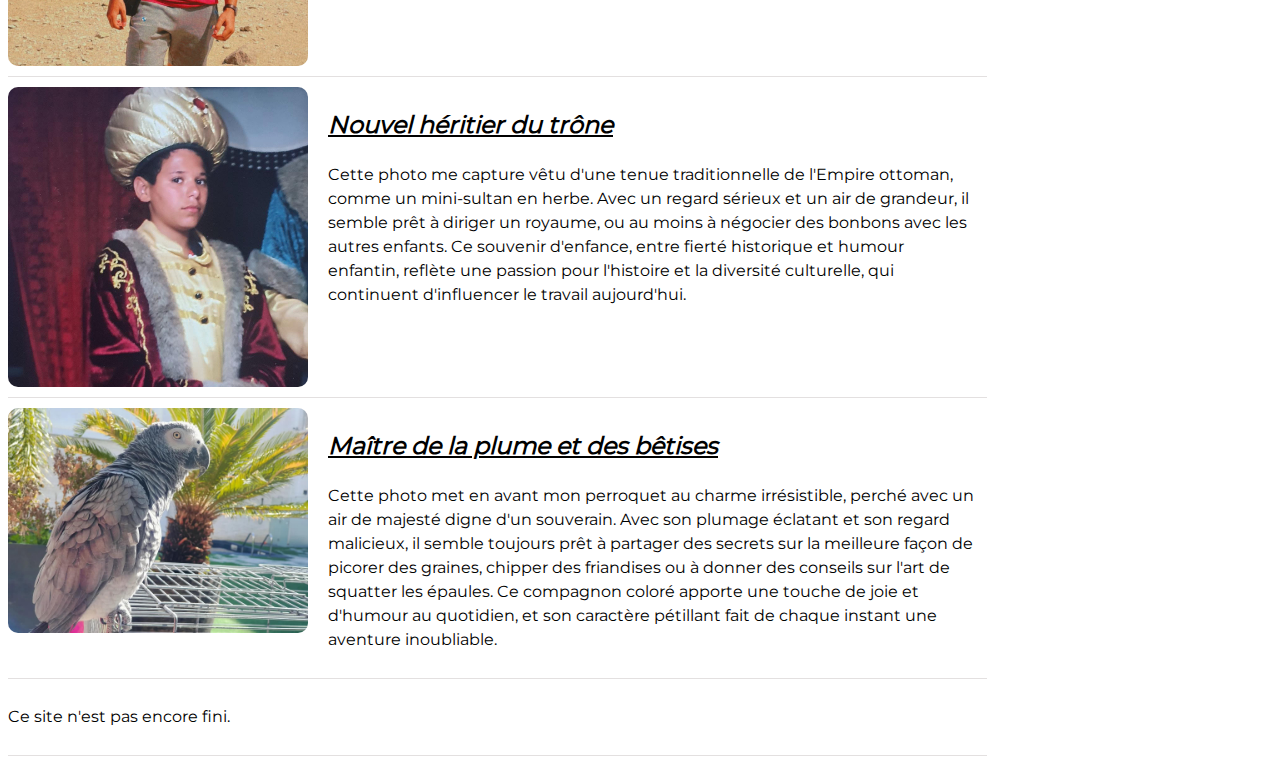
==== commit ac5c8203: "Update index.html" ====
--- a/index.html
+++ b/index.html
@@ -18,10 +18,10 @@
 </head>
 <header class="header">
     <nav>
-        <a href="">Accueil</a>
+        <a href="/index.html">Accueil</a>
         <a href="">Articles</a>
         <a href="">À propos</a>
-        <a href="">Contact</a>
+        <a href="/3d.html">WEB 3D</a>
     </nav>
     <div class="social">
         <a href="https://www.facebook.com/Midoo.Meghlache.Sadows"><i class="fa-brands fa-facebook-f fa-xl" style="color: #03138c;"></i></a>
--- a/style.css
+++ b/style.css
@@ -156,6 +156,8 @@
             h2 {
                 font-family: "Montserrat", sans-serif;
                 line-height: 1.5em;
+                font-style: italic;
+                text-decoration: underline;
             }
             
             .profil {
